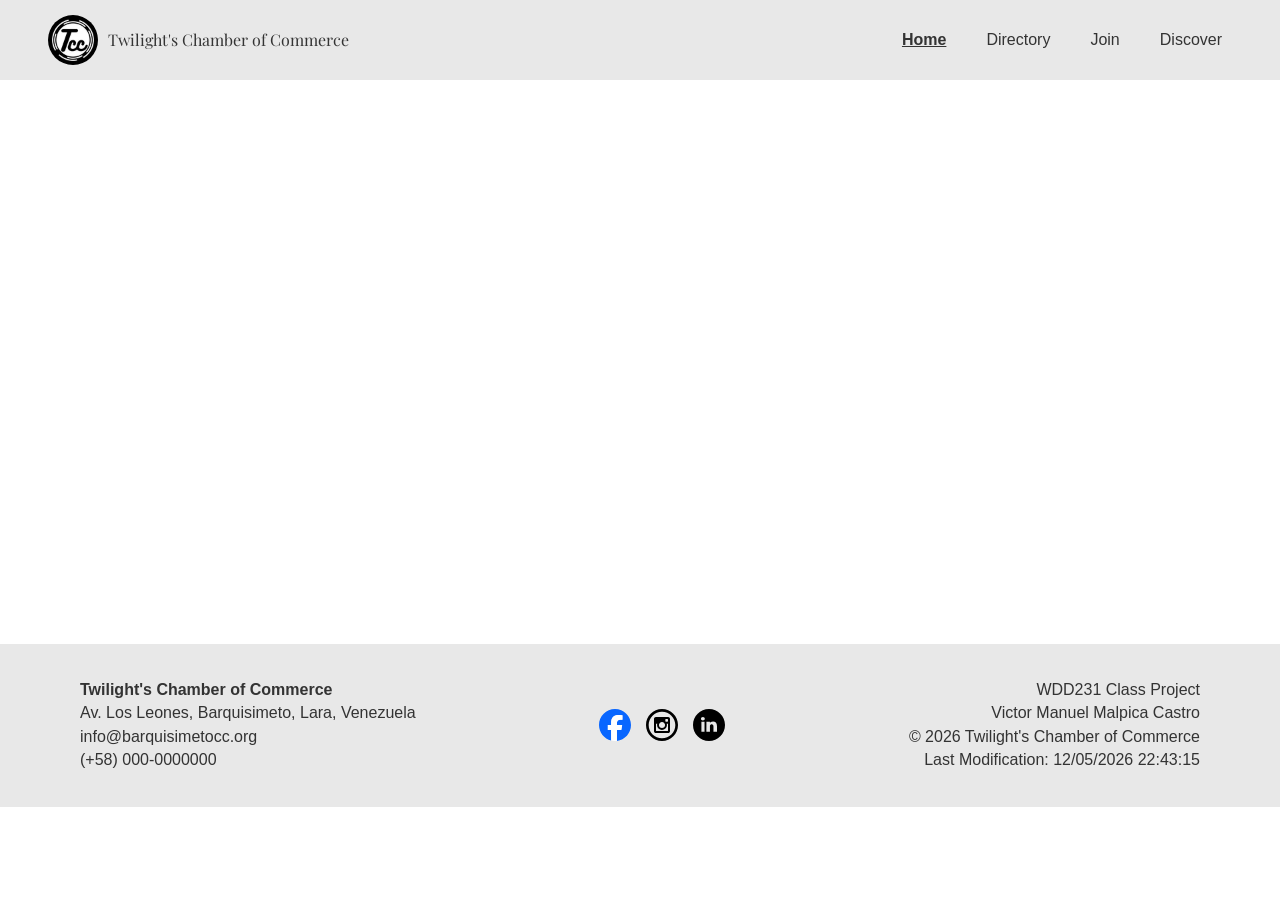
==== chamber/index.html @ e5d70f13 "Add index.html and refactor directory structure; replace directory.js with base.js for improved func" ====
<!DOCTYPE html>
<html lang="en">
  <head>
    <meta charset="UTF-8">
    <meta name="viewport" content="width=device-width, initial-scale=1.0">
    <title>Twilight's Chamber of Commerce - Home Page</title>
    <meta name="description"
      content="Discover and connect with local businesses in the Twilight's Chamber of Commerce Directory.">
    <meta name="author" content="Victor Manuel Malpica Castro">
    <!-- Open Graph Meta Tags for Facebook/Social Media -->
    <meta property="og:title" content="Twilight's Chamber of Commerce Directory">
    <meta property="og:description" content="Connecting businesses and community in Barquisimeto.">
    <meta property="og:image" content="https://viktorfrosty.github.io/wdd231/chamber/images/barquisimeto-11688.jpg">
    <meta property="og:url" content="https://viktorfrosty.github.io/wdd231/chamber/directory.html">
    <meta property="og:type" content="website">
    <link rel="icon" href="images/logo.ico" type="image/x-icon">
    <link rel="preconnect" href="https://fonts.googleapis.com">
    <link rel="preconnect" href="https://fonts.gstatic.com" crossorigin>
    <link
      href="https://fonts.googleapis.com/css2?family=Google+Sans:ital,opsz,wght@0,17..18,400..700;1,17..18,400..700&family=Playfair+Display:ital,wght@0,400..900;1,400..900&display=swap"
      rel="stylesheet">
    <link rel="stylesheet" href="styles/normalize.css">
    <link rel="stylesheet" href="styles/small.css" media="all">
    <link rel="stylesheet" href="styles/large.css" media="(min-width: 600px)">
    <script src="scripts/base.js" defer></script>
    <script src="scripts/forecast.js" defer></script>
  </head>
  <body>
    <header>
      <div class="logo-box">
        <img src="images/logo.webp" alt="Chamber Logo" width="50" height="50">
        <span id="site-name">Twilight's Chamber of Commerce</span>
      </div>
      <button id="menu-btn">☰</button>
      <nav>
        <ul id="primary-nav">
          <li><a href="index.html" class="active">Home</a></li>
          <li><a href="directory.html">Directory</a></li>
          <li><a href="#">Join</a></li>
          <li><a href="#">Discover</a></li>
        </ul>
      </nav>
    </header>
    <main>

    </main>
    <footer>
      <div class="footer-info">
        <p><strong>Twilight's Chamber of Commerce</strong></p>
        <p>Av. Los Leones, Barquisimeto, Lara, Venezuela</p>
        <p>info@barquisimetocc.org</p>
        <p>(+58) 000-0000000</p>
      </div>
      <div class="social-links">
        <a href="https://facebook.com" aria-label="Facebook"><img src="images/facebook.svg" alt="Facebook" width="32"
            height="32"></a>
        <a href="https://instagram.com" aria-label="Twitter"><img src="images/instagram.svg" alt="Twitter" width="32"
            height="32"></a>
        <a href="https://linkedin.com" aria-label="LinkedIn"><img src="images/linkedin.svg" alt="LinkedIn" width="32"
            height="32"></a>
      </div>
      <div class="footer-dev">
        <p>WDD231 Class Project</p>
        <p>Victor Manuel Malpica Castro</p>
        <p>&copy; <span id="currentyear"></span> Twilight's Chamber of Commerce</p>
        <p id="lastModified"></p>
      </div>
    </footer>
  </body>
</html>
---- chamber/styles/small.css ----
/* ----- BASE & TYPOGRAPHY ----- */
body {
  font-family: 'Google Sans', Arial, sans-serif;
  margin: 0;
  padding: 0;
  color: #333;
}

h1,
h2,
h3,
#site-name {
  font-family: 'Playfair Display', serif;
}

/* ----- HEADER (Mobile) ----- */
header {
  background-color: #e8e8e8;
  padding: 10px 20px;
  display: flex;
  flex-wrap: wrap;
  justify-content: space-between;
  align-items: center;
}

.logo-box {
  display: flex;
  align-items: center;
  gap: 10px;
}

.logo-box img{
  border-radius: 25px;
}

header h1 {
  font-size: 1.5rem;
  margin: 0;
}

/* Hamburger Button */
#menu-btn {
  font-size: 2rem;
  background: none;
  border: none;
  cursor: pointer;
}

/* Navigation */
nav {
  width: 100%;
}

#primary-nav {
  display: none;
  /* Hidden on mobile by default */
  flex-direction: column;
  list-style: none;
  padding: 0;
  margin: 15px 0 0 0;
}

/* Class added by JS to open menu */
#primary-nav.open {
  display: flex;
}

#primary-nav li a {
  display: block;
  padding: 10px;
  text-decoration: none;
  color: #333;
  text-align: center;
  border-top: 1px solid #ccc;
}

#primary-nav li a:hover,
#primary-nav li a.active {
  font-weight: bold;
  background-color: #dcdcdc;
}

/* ----- MAIN CONTENT & DIRECTORY ----- */
main {
  padding: 1rem;
  max-width: 1200px;
  min-height: 500px;
  margin: 0 auto;
}

h2 {
  font-size: 2rem;
}

.view-toggles {
  text-align: center;
  margin-bottom: 2rem;
}

.view-toggles button {
  padding: 0.5rem 2rem;
  font-size: 1rem;
  cursor: pointer;
  border: 1px solid #333;
  background: #e8e8e8;
}

#directory-container {
  display: grid;
  gap: 1.5rem;
  grid-template-columns: 1fr;
  min-height: 800px;
}

#directory-container section {
  background-color: #e8e8e8;
  border: 1px solid #999;
  border-radius: 8px;
  padding: 1.5rem;
  text-align: center;
}

#directory-container section img {
  width: 150px;
  height: 150px;
  object-fit: contain;
  aspect-ratio: 1 / 1;
}

#directory-container section p {
  margin: 5px 0;
  font-size: 0.9rem;
}

/* ----- FOOTER (Mobile) ----- */
footer {
  background-color: #e8e8e8;
  padding: 2rem;
  text-align: center;
  display: flex;
  flex-direction: column;
  gap: 1.5rem;
  margin-top: 2rem;
}

footer p {
  margin: 5px 0;
}

.social-links {
  display: flex;
  gap: 15px;
  justify-content: center;
}

.social-links a {
  transition: transform 0.2s ease-in-out;
}

.social-links a:hover {
  transform: scale(1.1);
}

.social-links img {
  display: block;
  width: 32px;
  height: 32px;
}

/* Hide images in List View */
#directory-container.list-view section img {
  display: none;
}
---- chamber/styles/large.css ----
@media (min-width: 600px) {

  /* ----- HEADER (Desktop) ----- */
  header {
    flex-wrap: nowrap;
    padding: 15px 3rem;
  }

  #menu-btn {
    display: none;
    /* Hide hamburger on desktop */
  }

  nav {
    width: auto;
  }

  #primary-nav {
    display: flex;
    /* Show nav on desktop */
    flex-direction: row;
    margin: 0;
    gap: 20px;
  }

  #primary-nav li a {
    border-top: none;
    padding: 5px 10px;
  }

  #primary-nav li a:hover,
  #primary-nav li a.active {
    background-color: transparent;
    text-decoration: underline;
  }

  /* ----- DIRECTORY LAYOUTS (Desktop) ----- */

  #directory-container.grid-view {
    grid-template-columns: repeat(auto-fit, minmax(300px, 1fr));
  }

  #directory-container.list-view {
    display: flex;
    flex-direction: column;
    gap: 1rem;
  }

  #directory-container.list-view section {
    display: grid;
    grid-template-columns: 150px 2fr 1fr 1fr 1fr;
    align-items: center;
    text-align: left;
    padding: 10px 20px;
  }

  #directory-container.list-view section img {
    margin: 0;
  }

  /* ----- FOOTER (Desktop) ----- */
  footer {
    flex-direction: row;
    justify-content: space-between;
    align-items: center;
    text-align: left;
    padding: 2rem 5rem;
  }

  .footer-dev {
    text-align: right;
  }

}
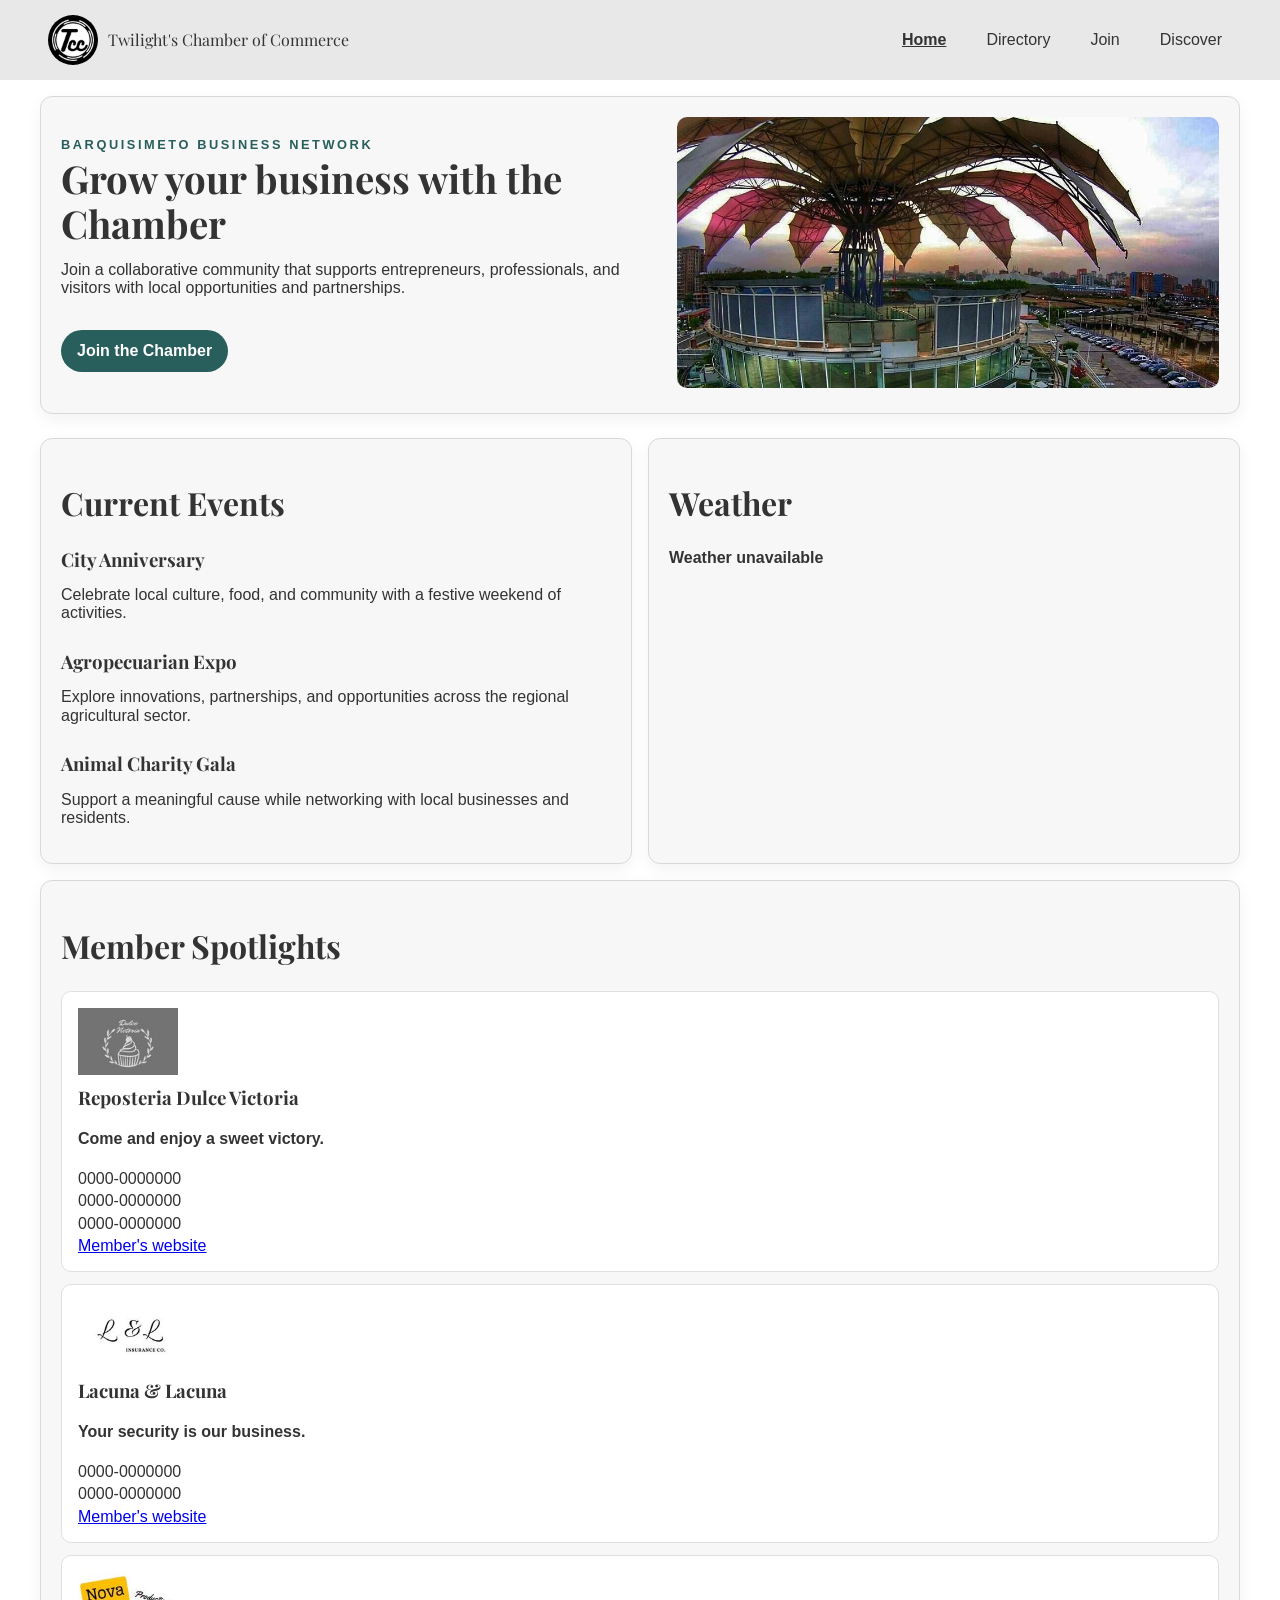
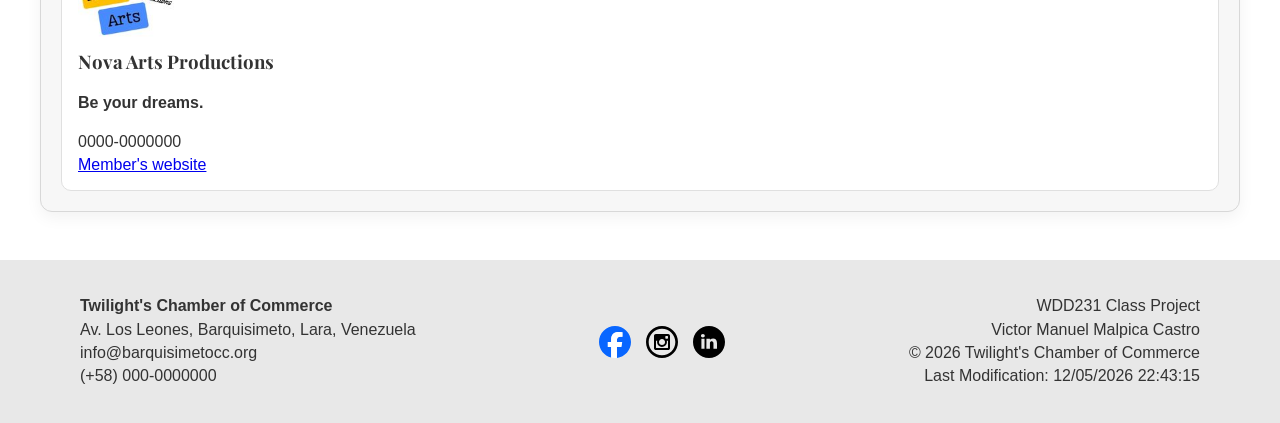
==== commit f00dfd88: "Refactor index.html and add discover.html and join.html pages; enhance base.js, forecast.js, and spo" ====
--- a/chamber/index.html
+++ b/chamber/index.html
@@ -3,27 +3,24 @@
   <head>
     <meta charset="UTF-8">
     <meta name="viewport" content="width=device-width, initial-scale=1.0">
-    <title>Twilight's Chamber of Commerce - Home Page</title>
-    <meta name="description"
-      content="Discover and connect with local businesses in the Twilight's Chamber of Commerce Directory.">
+    <title>Twilight's Chamber of Commerce - Home</title>
+    <meta name="description" content="Welcome to the Twilight's Chamber of Commerce home page, connecting local businesses and community members in Barquisimeto.">
     <meta name="author" content="Victor Manuel Malpica Castro">
-    <!-- Open Graph Meta Tags for Facebook/Social Media -->
-    <meta property="og:title" content="Twilight's Chamber of Commerce Directory">
+    <meta property="og:title" content="Twilight's Chamber of Commerce Home">
     <meta property="og:description" content="Connecting businesses and community in Barquisimeto.">
     <meta property="og:image" content="https://viktorfrosty.github.io/wdd231/chamber/images/barquisimeto-11688.jpg">
-    <meta property="og:url" content="https://viktorfrosty.github.io/wdd231/chamber/directory.html">
+    <meta property="og:url" content="https://viktorfrosty.github.io/wdd231/chamber/index.html">
     <meta property="og:type" content="website">
     <link rel="icon" href="images/logo.ico" type="image/x-icon">
     <link rel="preconnect" href="https://fonts.googleapis.com">
     <link rel="preconnect" href="https://fonts.gstatic.com" crossorigin>
-    <link
-      href="https://fonts.googleapis.com/css2?family=Google+Sans:ital,opsz,wght@0,17..18,400..700;1,17..18,400..700&family=Playfair+Display:ital,wght@0,400..900;1,400..900&display=swap"
-      rel="stylesheet">
+    <link href="https://fonts.googleapis.com/css2?family=Google+Sans:ital,opsz,wght@0,17..18,400..700;1,17..18,400..700&family=Playfair+Display:ital,wght@0,400..900;1,400..900&display=swap" rel="stylesheet">
     <link rel="stylesheet" href="styles/normalize.css">
     <link rel="stylesheet" href="styles/small.css" media="all">
     <link rel="stylesheet" href="styles/large.css" media="(min-width: 600px)">
     <script src="scripts/base.js" defer></script>
     <script src="scripts/forecast.js" defer></script>
+    <script src="scripts/spotlight.js" defer></script>
   </head>
   <body>
     <header>
@@ -31,19 +28,63 @@
         <img src="images/logo.webp" alt="Chamber Logo" width="50" height="50">
         <span id="site-name">Twilight's Chamber of Commerce</span>
       </div>
-      <button id="menu-btn">☰</button>
+      <button id="menu-btn" aria-label="Open menu">☰</button>
       <nav>
         <ul id="primary-nav">
           <li><a href="index.html" class="active">Home</a></li>
           <li><a href="directory.html">Directory</a></li>
-          <li><a href="#">Join</a></li>
-          <li><a href="#">Discover</a></li>
+          <li><a href="join.html">Join</a></li>
+          <li><a href="discover.html">Discover</a></li>
         </ul>
       </nav>
     </header>
-    <main>
 
+    <main class="home-page">
+      <section class="hero-card">
+        <div class="hero-copy">
+          <p class="eyebrow">Barquisimeto Business Network</p>
+          <h1>Grow your business with the Chamber</h1>
+          <p>Join a collaborative community that supports entrepreneurs, professionals, and visitors with local opportunities and partnerships.</p>
+          <a class="cta-button" href="join.html">Join the Chamber</a>
+        </div>
+        <picture>
+          <source media="(max-width: 600px)" srcset="images/hero-small.webp">
+          <img src="images/hero-medium.webp" alt="Community and business activity in Barquisimeto" loading="eager" width="600" height="450">
+        </picture>
+      </section>
+
+      <section class="home-grid">
+        <article class="info-card">
+          <h2>Current Events</h2>
+          <ul class="event-list">
+            <li>
+              <h3>City Anniversary</h3>
+              <p>Celebrate local culture, food, and community with a festive weekend of activities.</p>
+            </li>
+            <li>
+              <h3>Agropecuarian Expo</h3>
+              <p>Explore innovations, partnerships, and opportunities across the regional agricultural sector.</p>
+            </li>
+            <li>
+              <h3>Animal Charity Gala</h3>
+              <p>Support a meaningful cause while networking with local businesses and residents.</p>
+            </li>
+          </ul>
+        </article>
+
+        <article class="info-card weather-card">
+          <h2>Weather</h2>
+          <p id="location" class="weather-location">Loading weather…</p>
+          <ul id="weather-list"></ul>
+        </article>
+
+        <article class="info-card spotlight-card">
+          <h2>Member Spotlights</h2>
+          <ul id="spotlight-list"></ul>
+        </article>
+      </section>
     </main>
+
     <footer>
       <div class="footer-info">
         <p><strong>Twilight's Chamber of Commerce</strong></p>
@@ -52,12 +93,9 @@
         <p>(+58) 000-0000000</p>
       </div>
       <div class="social-links">
-        <a href="https://facebook.com" aria-label="Facebook"><img src="images/facebook.svg" alt="Facebook" width="32"
-            height="32"></a>
-        <a href="https://instagram.com" aria-label="Twitter"><img src="images/instagram.svg" alt="Twitter" width="32"
-            height="32"></a>
-        <a href="https://linkedin.com" aria-label="LinkedIn"><img src="images/linkedin.svg" alt="LinkedIn" width="32"
-            height="32"></a>
+        <a href="https://facebook.com" aria-label="Facebook"><img src="images/facebook.svg" alt="Facebook" width="32" height="32"></a>
+        <a href="https://instagram.com" aria-label="Twitter"><img src="images/instagram.svg" alt="Twitter" width="32" height="32"></a>
+        <a href="https://linkedin.com" aria-label="LinkedIn"><img src="images/linkedin.svg" alt="LinkedIn" width="32" height="32"></a>
       </div>
       <div class="footer-dev">
         <p>WDD231 Class Project</p>
--- a/chamber/styles/small.css
+++ b/chamber/styles/small.css
@@ -92,6 +92,111 @@
   font-size: 2rem;
 }
 
+.home-page {
+  display: grid;
+  gap: 1.5rem;
+}
+
+.hero-card,
+.info-card {
+  background: #f7f7f7;
+  border: 1px solid #d8d8d8;
+  border-radius: 12px;
+  padding: 1.25rem;
+  box-shadow: 0 6px 16px rgba(0, 0, 0, 0.05);
+}
+
+.hero-card {
+  display: grid;
+  gap: 1rem;
+}
+
+.eyebrow {
+  font-size: 0.8rem;
+  font-weight: 700;
+  letter-spacing: 0.2em;
+  text-transform: uppercase;
+  color: #285e5b;
+  margin: 0 0 0.25rem;
+}
+
+.hero-copy h1 {
+  margin: 0 0 0.75rem;
+  font-size: clamp(1.6rem, 4vw, 2.4rem);
+}
+
+.cta-button {
+  display: inline-block;
+  margin-top: 1rem;
+  padding: 0.75rem 1rem;
+  background: #285e5b;
+  color: white;
+  font-weight: 700;
+  text-decoration: none;
+  border-radius: 999px;
+}
+
+.hero-card img {
+  width: 100%;
+  height: auto;
+  border-radius: 10px;
+  object-fit: cover;
+}
+
+.home-grid {
+  display: grid;
+  gap: 1rem;
+}
+
+.event-list,
+#weather-list,
+#spotlight-list {
+  list-style: none;
+  padding: 0;
+  margin: 0;
+  display: grid;
+  gap: 0.75rem;
+}
+
+.event-list h3,
+.member h3 {
+  margin: 0 0 0.25rem;
+}
+
+.member {
+  background: white;
+  border: 1px solid #e0e0e0;
+  border-radius: 10px;
+  padding: 1rem;
+}
+
+.member img {
+  width: 100px;
+  height: auto;
+  object-fit: contain;
+  margin-bottom: 0.5rem;
+}
+
+.member-card {
+  list-style: none;
+  padding: 0;
+  margin: 0.5rem 0 0;
+  display: grid;
+  gap: 0.25rem;
+}
+
+.prediction {
+  display: flex;
+  align-items: center;
+  justify-content: space-between;
+  gap: 0.75rem;
+}
+
+.weather-location {
+  font-weight: 700;
+  margin-bottom: 0.75rem;
+}
+
 .view-toggles {
   text-align: center;
   margin-bottom: 2rem;
--- a/chamber/styles/large.css
+++ b/chamber/styles/large.css
@@ -32,6 +32,20 @@
   #primary-nav li a.active {
     background-color: transparent;
     text-decoration: underline;
+  }
+
+  /* ----- HOME PAGE LAYOUT (Desktop) ----- */
+  .hero-card {
+    grid-template-columns: 1.05fr 0.95fr;
+    align-items: center;
+  }
+
+  .home-grid {
+    grid-template-columns: repeat(2, minmax(0, 1fr));
+  }
+
+  .spotlight-card {
+    grid-column: 1 / -1;
   }
 
   /* ----- DIRECTORY LAYOUTS (Desktop) ----- */
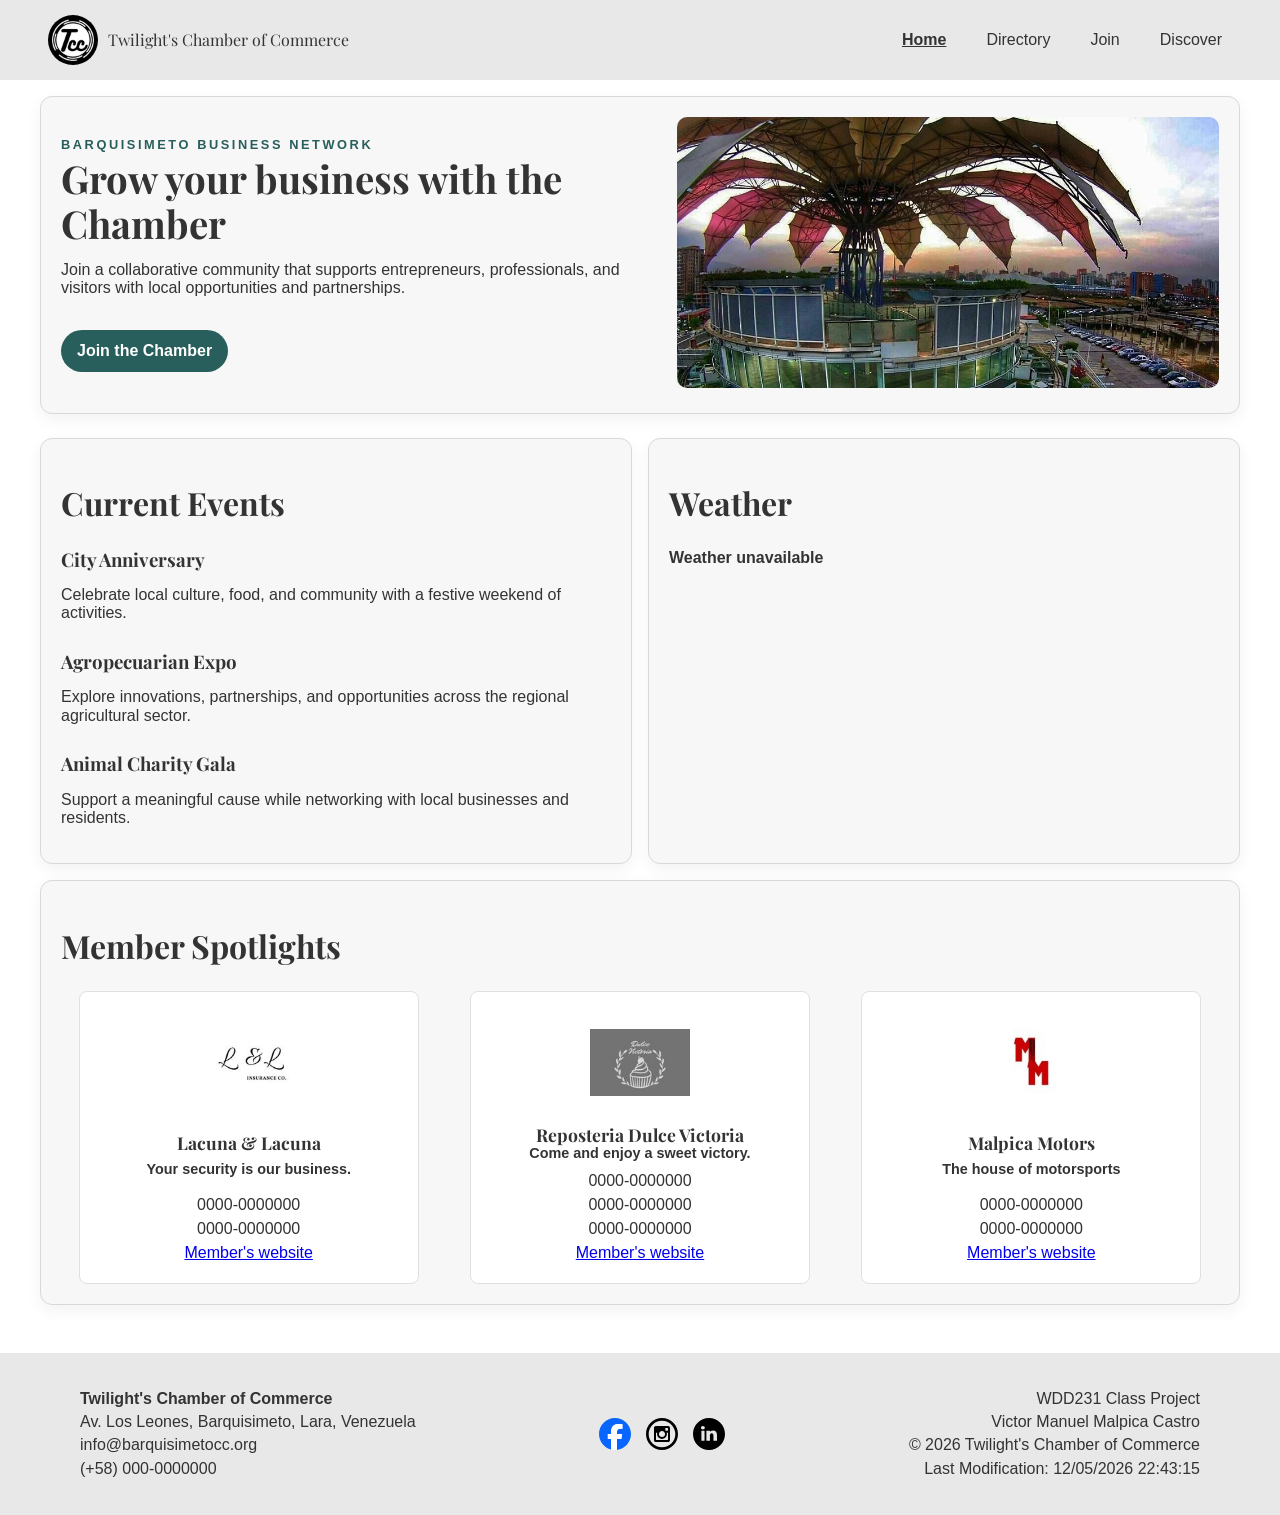
==== commit c57a728e: "Enhance spotlight layout with responsive design; update image attributes for better performance" ====
--- a/chamber/index.html
+++ b/chamber/index.html
@@ -49,7 +49,7 @@
         </div>
         <picture>
           <source media="(max-width: 600px)" srcset="images/hero-small.webp">
-          <img src="images/hero-medium.webp" alt="Community and business activity in Barquisimeto" loading="eager" width="600" height="450">
+          <img src="images/hero-medium.webp" alt="Community and business activity in Barquisimeto" fetchpriority="high" width="600" height="450">
         </picture>
       </section>
 
--- a/chamber/styles/small.css
+++ b/chamber/styles/small.css
@@ -29,7 +29,7 @@
   gap: 10px;
 }
 
-.logo-box img{
+.logo-box img {
   border-radius: 25px;
 }
 
@@ -149,32 +149,54 @@
 }
 
 .event-list,
-#weather-list,
+#weather-list {
+  list-style: none;
+  padding: 0;
+  margin: 0;
+  display: grid;
+  gap: 0.75rem;
+}
+
+.event-list h3 {
+  margin: 0 0 0.25rem;
+}
+
+/* ----- SPOTLIGHT (Mobile Centered & Equal Size) ----- */
 #spotlight-list {
   list-style: none;
   padding: 0;
   margin: 0;
   display: grid;
-  gap: 0.75rem;
-}
-
-.event-list h3,
-.member h3 {
-  margin: 0 0 0.25rem;
-}
-
-.member {
+  gap: 1rem;
+  justify-items: center;
+}
+
+.spotlight-card .member,
+#spotlight-list .member {
+  width: 100%;
+  max-width: 340px;
   background: white;
   border: 1px solid #e0e0e0;
   border-radius: 10px;
   padding: 1rem;
-}
-
-.member img {
+  display: flex;
+  flex-direction: column;
+  align-items: center;
+  text-align: center;
+  box-sizing: border-box;
+}
+
+.spotlight-card .member img,
+#spotlight-list .member img {
   width: 100px;
-  height: auto;
+  height: 100px;
   object-fit: contain;
-  margin-bottom: 0.5rem;
+  margin: 0 auto 0.5rem;
+}
+
+.spotlight-card .member h3,
+#spotlight-list .member h3 {
+  margin: 0 0 0.25rem;
 }
 
 .member-card {
@@ -275,4 +297,172 @@
 /* Hide images in List View */
 #directory-container.list-view section img {
   display: none;
+}
+
+@media (min-width: 600px) {
+
+  /* ----- HEADER (Desktop) ----- */
+  header {
+    flex-wrap: nowrap;
+    padding: 15px 3rem;
+  }
+
+  #menu-btn {
+    display: none;
+    /* Hide hamburger on desktop */
+  }
+
+  nav {
+    width: auto;
+  }
+
+  #primary-nav {
+    display: flex;
+    /* Show nav on desktop */
+    flex-direction: row;
+    margin: 0;
+    gap: 20px;
+  }
+
+  #primary-nav li a {
+    border-top: none;
+    padding: 5px 10px;
+  }
+
+  #primary-nav li a:hover,
+  #primary-nav li a.active {
+    background-color: transparent;
+    text-decoration: underline;
+  }
+
+  /* ----- HOME PAGE LAYOUT (Desktop) ----- */
+  .hero-card {
+    grid-template-columns: 1.05fr 0.95fr;
+    align-items: center;
+  }
+
+  .home-grid {
+    grid-template-columns: repeat(2, minmax(0, 1fr));
+  }
+
+  .spotlight-card {
+    grid-column: 1 / -1;
+  }
+
+  /* ----- DIRECTORY LAYOUTS (Desktop) ----- */
+
+  #directory-container.grid-view {
+    grid-template-columns: repeat(auto-fit, minmax(300px, 1fr));
+  }
+
+  #directory-container.list-view {
+    display: flex;
+    flex-direction: column;
+    gap: 1rem;
+  }
+
+  #directory-container.list-view section {
+    display: grid;
+    grid-template-columns: 150px 2fr 1fr 1fr 1fr;
+    align-items: center;
+    text-align: left;
+    padding: 10px 20px;
+  }
+
+  #directory-container.list-view section img {
+    margin: 0;
+  }
+
+  /* ----- FOOTER (Desktop) ----- */
+  footer {
+    flex-direction: row;
+    justify-content: space-between;
+    align-items: center;
+    text-align: left;
+    padding: 2rem 5rem;
+  }
+
+  .footer-dev {
+    text-align: right;
+  }
+
+}
+
+/* Spotlight: side-by-side cards, equal height & centered on wider screens */
+@media (min-width: 600px) {
+
+  .spotlight-card #spotlight-list,
+  #spotlight-list {
+    display: grid;
+    grid-template-columns: repeat(auto-fit, minmax(260px, 1fr));
+    gap: 1rem;
+    align-items: stretch;
+    /* Ensures all cards match height */
+    justify-items: center;
+  }
+
+  .spotlight-card .member,
+  #spotlight-list .member {
+    width: 100%;
+    display: flex;
+    flex-direction: column;
+    align-items: center;
+    text-align: center;
+    padding: 1.25rem;
+    box-sizing: border-box;
+    background: #ffffff;
+    border-radius: 8px;
+    justify-content: space-between;
+  }
+
+  .spotlight-card .member img,
+  #spotlight-list .member img {
+    width: 100px;
+    height: 100px;
+    object-fit: contain;
+    flex: 0 0 100px;
+    margin: 0 auto 0.75rem;
+  }
+
+  /* Ensure content flows nicely and wraps properly */
+  .spotlight-card .member>*:not(img),
+  #spotlight-list .member>*:not(img) {
+    width: 100%;
+    display: flex;
+    flex-direction: column;
+    gap: 0.25rem;
+    align-items: center;
+  }
+
+  .spotlight-card .member h3,
+  #spotlight-list .member h3 {
+    margin: 0;
+    font-size: 1.1rem;
+    line-height: 1.2;
+  }
+
+  .spotlight-card .member h4,
+  #spotlight-list .member h4,
+  .spotlight-card .member p,
+  #spotlight-list .member p {
+    margin: 0;
+    font-size: 0.9rem;
+    line-height: 1.2;
+    overflow-wrap: break-word;
+    word-break: break-word;
+  }
+
+  /* Make member-card list items wrap cleanly */
+  .member-card li.info {
+    margin: 0;
+    padding: 0;
+    line-height: 1.25;
+  }
+
+  /* Prevent long links or numbers from overflowing */
+  #spotlight-list a,
+  #spotlight-list p {
+    word-break: break-word;
+    overflow-wrap: anywhere;
+  }
 }
--- a/chamber/styles/large.css
+++ b/chamber/styles/large.css
@@ -85,4 +85,83 @@
     text-align: right;
   }
 
+}
+
+/* Spotlight: side-by-side cards, equal height & centered on wider screens */
+@media (min-width: 600px) {
+
+  .spotlight-card #spotlight-list,
+  #spotlight-list {
+    display: grid;
+    grid-template-columns: repeat(auto-fit, minmax(260px, 1fr));
+    gap: 1rem;
+    align-items: stretch;
+    /* Ensures all cards match height */
+    justify-items: center;
+  }
+
+  .spotlight-card .member,
+  #spotlight-list .member {
+    width: 100%;
+    display: flex;
+    flex-direction: column;
+    align-items: center;
+    text-align: center;
+    padding: 1.25rem;
+    box-sizing: border-box;
+    background: #ffffff;
+    border-radius: 8px;
+    justify-content: space-between;
+  }
+
+  .spotlight-card .member img,
+  #spotlight-list .member img {
+    width: 100px;
+    height: 100px;
+    object-fit: contain;
+    flex: 0 0 100px;
+    margin: 0 auto 0.75rem;
+  }
+
+  /* Ensure content flows nicely and wraps properly */
+  .spotlight-card .member>*:not(img),
+  #spotlight-list .member>*:not(img) {
+    width: 100%;
+    display: flex;
+    flex-direction: column;
+    gap: 0.25rem;
+    align-items: center;
+  }
+
+  .spotlight-card .member h3,
+  #spotlight-list .member h3 {
+    margin: 0;
+    font-size: 1.1rem;
+    line-height: 1.2;
+  }
+
+  .spotlight-card .member h4,
+  #spotlight-list .member h4,
+  .spotlight-card .member p,
+  #spotlight-list .member p {
+    margin: 0;
+    font-size: 0.9rem;
+    line-height: 1.2;
+    overflow-wrap: break-word;
+    word-break: break-word;
+  }
+
+  /* Make member-card list items wrap cleanly */
+  .member-card li.info {
+    margin: 0;
+    padding: 0;
+    line-height: 1.25;
+  }
+
+  /* Prevent long links or numbers from overflowing */
+  #spotlight-list a,
+  #spotlight-list p {
+    word-break: break-word;
+    overflow-wrap: anywhere;
+  }
 }
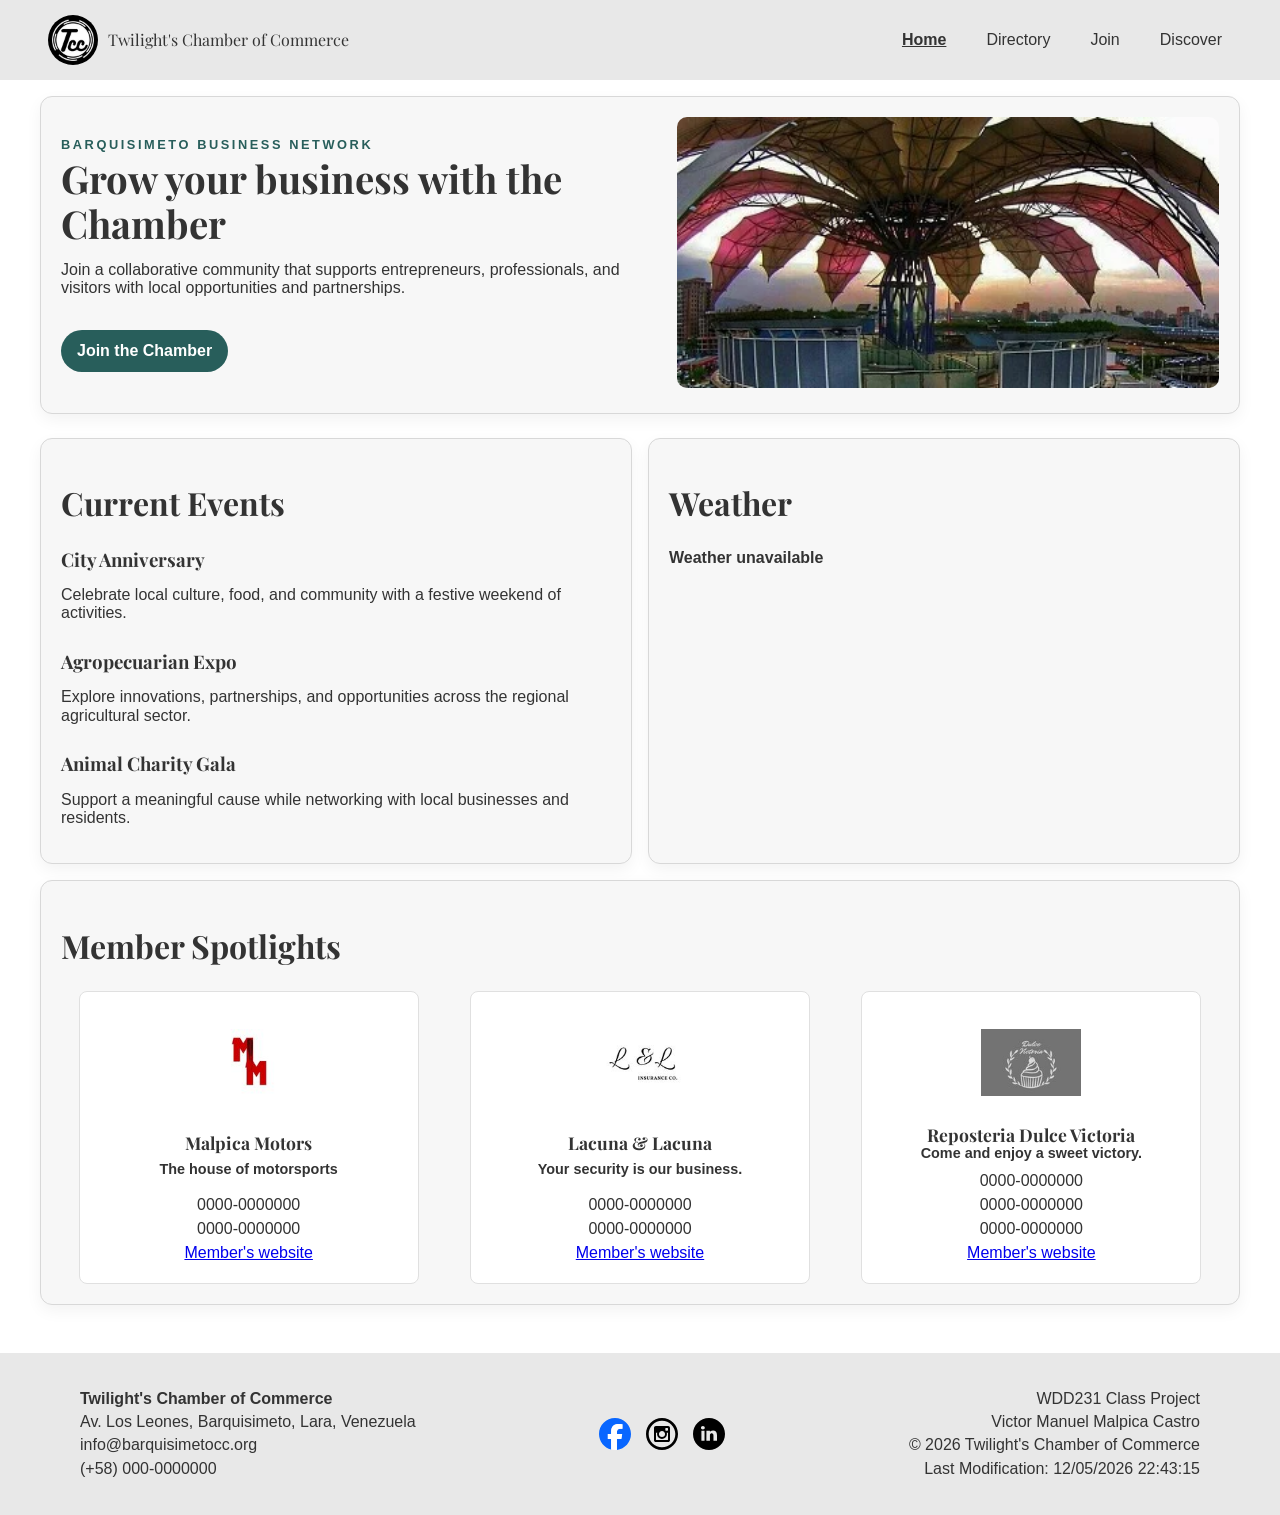
==== commit 064d504a: "Update Open Graph meta tags for directory, discover, index, join, and thank you pages to enhance soc" ====
--- a/chamber/index.html
+++ b/chamber/index.html
@@ -6,8 +6,8 @@
     <title>Twilight's Chamber of Commerce - Home</title>
     <meta name="description" content="Welcome to the Twilight's Chamber of Commerce home page, connecting local businesses and community members in Barquisimeto.">
     <meta name="author" content="Victor Manuel Malpica Castro">
-    <meta property="og:title" content="Twilight's Chamber of Commerce Home">
-    <meta property="og:description" content="Connecting businesses and community in Barquisimeto.">
+    <meta property="og:title" content="Twilight's Chamber of Commerce | Grow Local Business">
+    <meta property="og:description" content="Discover local opportunities, connect with businesses, and grow your network through the Twilight's Chamber of Commerce in Barquisimeto.">
     <meta property="og:image" content="https://viktorfrosty.github.io/wdd231/chamber/images/barquisimeto-11688.jpg">
     <meta property="og:url" content="https://viktorfrosty.github.io/wdd231/chamber/index.html">
     <meta property="og:type" content="website">
--- a/chamber/styles/small.css
+++ b/chamber/styles/small.css
@@ -169,6 +169,152 @@
   display: grid;
   gap: 1rem;
   justify-items: center;
+}
+
+.join-page,
+.thank-you-page {
+  display: grid;
+  gap: 1.5rem;
+}
+
+.join-intro,
+.thank-you-card {
+  background: #f7f7f7;
+  border: 1px solid #d8d8d8;
+  border-radius: 12px;
+  padding: 1.5rem;
+  box-shadow: 0 6px 16px rgba(0, 0, 0, 0.05);
+}
+
+.join-layout {
+  display: grid;
+  gap: 1.5rem;
+}
+
+.membership-form fieldset {
+  border: 1px solid #c7c7c7;
+  border-radius: 10px;
+  padding: 1rem;
+  display: grid;
+  gap: 0.9rem;
+  background: #fff;
+}
+
+.membership-form legend {
+  padding: 0 0.5rem;
+  font-weight: 700;
+}
+
+.form-field {
+  display: grid;
+  gap: 0.35rem;
+}
+
+.form-field input,
+.form-field select,
+.form-field textarea {
+  padding: 0.7rem;
+  border: 1px solid #bdbdbd;
+  border-radius: 6px;
+  font: inherit;
+}
+
+.submit-button,
+.modal-trigger {
+  border: none;
+  border-radius: 999px;
+  background: #285e5b;
+  color: #fff;
+  padding: 0.8rem 1rem;
+  cursor: pointer;
+  font-weight: 700;
+}
+
+.membership-cards {
+  display: grid;
+  gap: 1rem;
+}
+
+.membership-card {
+  background: linear-gradient(135deg, #eef7f7, #fdfdfd);
+  border: 1px solid #d7d7d7;
+  border-radius: 12px;
+  padding: 1.2rem;
+  box-shadow: 0 6px 14px rgba(0, 0, 0, 0.05);
+  animation: cardFade 0.8s ease both;
+}
+
+.membership-card h2 {
+  margin-top: 0;
+  margin-bottom: 0.3rem;
+  font-size: 1.4rem;
+}
+
+.membership-card p {
+  margin-bottom: 0.8rem;
+}
+
+.modal {
+  position: fixed;
+  inset: 0;
+  background: rgba(0, 0, 0, 0.55);
+  display: none;
+  align-items: center;
+  justify-content: center;
+  padding: 1rem;
+  z-index: 1000;
+}
+
+.modal.open {
+  display: flex;
+}
+
+.modal-content {
+  background: #fff;
+  border-radius: 12px;
+  padding: 1.25rem 1.5rem;
+  max-width: 420px;
+  width: 100%;
+  position: relative;
+}
+
+.modal-close {
+  position: absolute;
+  top: 0.6rem;
+  right: 0.7rem;
+  border: none;
+  background: transparent;
+  font-size: 1.4rem;
+  cursor: pointer;
+}
+
+.summary-box {
+  background: #fff;
+  border: 1px solid #d8d8d8;
+  border-radius: 10px;
+  padding: 1rem;
+  margin-top: 1rem;
+}
+
+.summary-box ul {
+  padding-left: 1.2rem;
+  display: grid;
+  gap: 0.5rem;
+}
+
+body.modal-open {
+  overflow: hidden;
+}
+
+@keyframes cardFade {
+  from {
+    opacity: 0;
+    transform: translateY(10px);
+  }
+  to {
+    opacity: 1;
+    transform: translateY(0);
+  }
 }
 
 .spotlight-card .member,
--- a/chamber/styles/large.css
+++ b/chamber/styles/large.css
@@ -123,6 +123,19 @@
     margin: 0 auto 0.75rem;
   }
 
+  .join-layout {
+    grid-template-columns: 1.1fr 0.9fr;
+    align-items: start;
+  }
+
+  .membership-cards {
+    grid-template-columns: repeat(2, minmax(0, 1fr));
+  }
+
+  .membership-card {
+    min-height: 180px;
+  }
+
   /* Ensure content flows nicely and wraps properly */
   .spotlight-card .member>*:not(img),
   #spotlight-list .member>*:not(img) {
